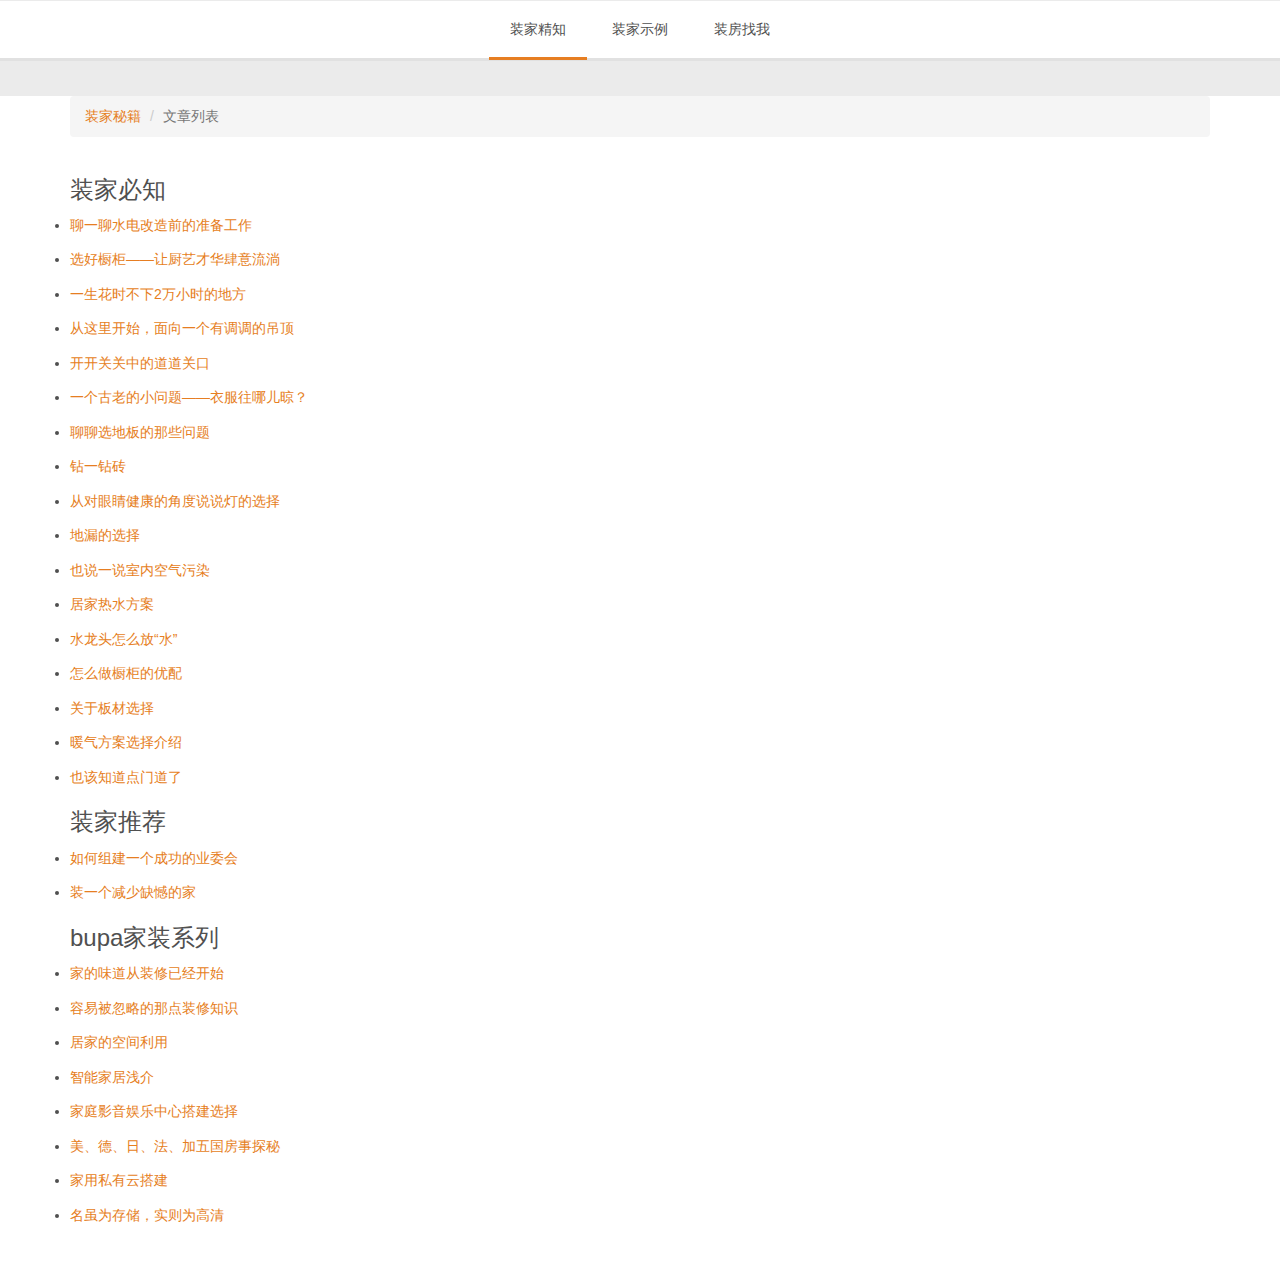
==== jingzhuang/jingzhi.html @ 328e40ba "first commit" ====
<!DOCTYPE html>
<html>
<head lang="en">
	<meta charset="UTF-8">
	<meta name="viewport" content="width=device-width initial-scale=1">
	<link rel="stylesheet" href="bootstrap.min.css">

	<link rel="stylesheet" href="app.css">
	<title>五福来盟装家</title>
	
</head>
<body class="home-template">
<!-- 	<header class="main-header">
		<div class="container">
			<div class="row">
				<div class="col-md-12">
					<a href="http://www.ihaojing.com"  title="Ghost开源博客"><img src="jingqingqidai.jpg"></a>
					<h2 class="text-hide">现在是五福来盟装家的bootstrap解析<h2>
				</div>
			</div>
		</div>
	</header> -->
	<nav class="main-navigation">
		<div class="container">
			<div class="row">
				<div class="col-md-12 col-xs-12 col-sm-12">
					<div class="navbar-header">
						<span class="nav-toggle-button collapse" data-target="#main-menu">
							<span class="sr-only">Toggle Navigation</span>
							<i class="fa fa-bars"></i>
						</span>
					</div>
					<div class="collapse navbar-collapse" id="main-menu">
						<ul class="menu">
							<li class="nav-current" role="presentation">
								<a href="#">装家精知</a>
							</li>
							<li  role="presentation">
								<a href="/jiazhuang/goodcase.html">装家示例</a>
							</li>
							<li  role="presentation">
								<a href="/jiazhuang/contact.html">装房找我</a>
							</li>
							</li>
						</ul>
					</div>
				</div>
			</div>
		</div>
	</nav> 
	<div class="wenzhanglist" >
	<div class="container">
		<ol class="breadcrumb">
		  <li><a href="#">装家秘籍</a></li>
		  <li class="active">文章列表</li>
		</ol>
		
		<div class="row">
		<div class="col-md-12 col-xs-12 col-sm-12">
			<h3>装家必知</h3>
			
			<p><li><a href="http://mp.weixin.qq.com/s?__biz=MzAxNTE4ODE2OA==&mid=206836487&idx=1&sn=ad3d0038fbde83aa1feb7c11943c1876#rd">聊一聊水电改造前的准备工作</a></li></p>
			<p><li><a href="http://mp.weixin.qq.com/s?__biz=MzAxNTE4ODE2OA==&mid=206600390&idx=1&sn=05a786a582bd556e80a6b748328da5fb#rd">选好橱柜——让厨艺才华肆意流淌</a></li></p>
			<p><li><a href="http://mp.weixin.qq.com/s?__biz=MzAxNTE4ODE2OA==&mid=206459081&idx=1&sn=2c3e0372b49570752fc05a4de8729661#rd">一生花时不下2万小时的地方</a></li></p>
			<p><li><a href="http://mp.weixin.qq.com/s?__biz=MzAxNTE4ODE2OA==&mid=206341645&idx=1&sn=6f9caf5a5813799105e4acf179766ed7#rd">从这里开始，面向一个有调调的吊顶</a></li></p>
			<p><li><a href="http://mp.weixin.qq.com/s?__biz=MzAxNTE4ODE2OA==&mid=206171788&idx=1&sn=43ad2f1bae73026f4773ad430c68ef0a#rd">开开关关中的道道关口</a></li></p>
			<p><li><a href="http://mp.weixin.qq.com/s?__biz=MzAxNTE4ODE2OA==&mid=205567797&idx=1&sn=35d90fb09125ad63415b31a8f8abc72c#rd">一个古老的小问题——衣服往哪儿晾？</a></li></p>
			<p><li><a href="http://mp.weixin.qq.com/s?__biz=MzAxNTE4ODE2OA==&mid=205373932&idx=1&sn=9bdd8b52162353a99eb71814ae62c75a#rd">聊聊选地板的那些问题</a></li></p>
			<p><li><a href="http://mp.weixin.qq.com/s?__biz=MzAxNTE4ODE2OA==&mid=205467359&idx=1&sn=48ca1bc332d99145a5ca978151f4fdbe#rd">钻一钻砖</a></li></p>
			<p><li><a href="http://mp.weixin.qq.com/s?__biz=MzAxNTE4ODE2OA==&mid=205422367&idx=1&sn=c5889883870435bedb8e4525f633a367#rd">从对眼睛健康的角度说说灯的选择</a></li></p>
			<p><li><a href="http://mp.weixin.qq.com/s?__biz=MzAxNTE4ODE2OA==&mid=205269625&idx=1&sn=fcf0ceafca3a92aac6e75f758a97690c#rd">地漏的选择</a></li></p>
			<p><li><a href="http://mp.weixin.qq.com/s?__biz=MzAxNTE4ODE2OA==&mid=204807562&idx=1&sn=84dd8385660fa88db7cbc40b35da75a1#rd">也说一说室内空气污染</a></li></p>
			<p><li><a href="http://mp.weixin.qq.com/s?__biz=MzAxNTE4ODE2OA==&mid=204432771&idx=1&sn=64129745bd6c02a37da11ff55892e7a1#rd">居家热水方案</a></li></p>
			<p><li><a href="http://mp.weixin.qq.com/s?__biz=MzAxNTE4ODE2OA==&mid=204303215&idx=1&sn=72da9d6e2b1d0dd3d7ee202f9ec80eb9#rd">水龙头怎么放“水”</a></li></p>
			<p><li><a href="http://mp.weixin.qq.com/s?__biz=MzAxNTE4ODE2OA==&mid=204253845&idx=1&sn=107f997093f315a000ada695e8d93a47#rd">怎么做橱柜的优配</a></li></p>
			<p><li><a href="http://mp.weixin.qq.com/s?__biz=MzAxNTE4ODE2OA==&mid=204195709&idx=1&sn=77728f2b79a897d47b31e3516156fd31#rd">关于板材选择</a></li></p>
			<p><li><a href="http://mp.weixin.qq.com/s?__biz=MzAxNTE4ODE2OA==&mid=204046719&idx=1&sn=10270713d92908e86b48a2dcbe026643#rd">暖气方案选择介绍</a></li></p>
			<p><li><a href="http://mp.weixin.qq.com/s?__biz=MzAxNTE4ODE2OA==&mid=203778607&idx=1&sn=fdab0aec2f6d55eb4e8fe8d6b96bf811#rd">也该知道点门道了</a></li></p>

			<h3>装家推荐</h3>
			<p><li><a href="http://mp.weixin.qq.com/s?__biz=MzAxNTE4ODE2OA==&mid=204465089&idx=1&sn=397099e6edaf29e6fc9f0ed9caac5f19#rd">如何组建一个成功的业委会</a></li></p>
			<p><li><a href="http://mp.weixin.qq.com/s?__biz=MzAxNTE4ODE2OA==&mid=205753731&idx=1&sn=f3e511b4bb76a79d8cbb69c0b1defc66#rd">装一个减少缺憾的家</a></li></p>

			<h3>bupa家装系列</h3>
			<p><li><a href="http://mp.weixin.qq.com/s?__biz=MzAxNTE4ODE2OA==&mid=206970274&idx=1&sn=8a78151d90cf517b8092e24b8edb452d#rd">家的味道从装修已经开始</a></li></p>
			<p><li><a href="http://mp.weixin.qq.com/s?__biz=MzAxNTE4ODE2OA==&mid=206970432&idx=1&sn=d8b2419a533dbe7a6b98e8fc137f945f#rd">容易被忽略的那点装修知识</a></li></p>
			<p><li><a href="http://mp.weixin.qq.com/s?__biz=MzAxNTE4ODE2OA==&mid=206970553&idx=1&sn=4a33f4d3b71b8cb47779e76a67102521#rd">居家的空间利用</a></li></p>
			<p><li><a href="http://mp.weixin.qq.com/s?__biz=MzAxNTE4ODE2OA==&mid=206970672&idx=1&sn=5b43fbe1907b330294d0c46b7e2a4751#rd">智能家居浅介</a></li></p>
			<p><li><a href="http://mp.weixin.qq.com/s?__biz=MzAxNTE4ODE2OA==&mid=206970745&idx=1&sn=0dcd47df057976a81ddb43678691a8a5#rd">家庭影音娱乐中心搭建选择</a></li></p>
			<p><li><a href="http://mp.weixin.qq.com/s?__biz=MzAxNTE4ODE2OA==&mid=206970952&idx=1&sn=30ef8f968fff29dc75db11c672cd9a7d#rd">美、德、日、法、加五国房事探秘</a></li></p>
			<p><li><a href="http://mp.weixin.qq.com/s?__biz=MzAxNTE4ODE2OA==&mid=206971038&idx=1&sn=a9907e0d5b1b339e72576f6d4fab73ea#rd">家用私有云搭建</a></li></p>
			<p><li><a href="http://mp.weixin.qq.com/s?__biz=MzAxNTE4ODE2OA==&mid=206971205&idx=1&sn=7053c72d656f14e07fb42a9cf0cbb542#rd">名虽为存储，实则为高清</a></li></p>
			<p><br></p>
		</div>
		</div>
		</div>
	</div>
	
						
</body>
</html>
---- jingzhuang/app.css ----
html,body{
	color:#505050;
	line-height:1.75em;
	background: #ebebeb;
	font-family "jaf-bernino-sans","Lucida Grande","Lucida Sans Unicode","Lucida Sans",Geneva,Verdana,sans-serif";
	/*font-family: "Helvetica Neue", Helvetica, Arial, "Hiragino Sans GB", "Hiragino Sans GB W3", "WenQuanYi Micro Hei", "Microsoft YaHei UI", "Microsoft YaHei", sans-serif;*/
}

.main-header{
	text-align: center;
	padding: 42px 0;
	background: #ffffff;
}

.main-header .branding{
	font-size: 3.5em;
	color: #303030;
}

a{
	color: #e67e22;
	outline: none;
	text-decoration: none;
}

.main-header .branding img{
	max-width: 100%

}

a:active,a:focus,a img{
	outline: none;
}

.main-navigation{
	text-align: center;/*文字居中*/
	background: #ffffff;/*背景色白色*/
	border-top: 1px solid #ebebeb;/*上边框颜色*/
	border-bottom: 3px solid #e1e1e1;/*下边框颜色*/
	margin-bottom: 35px;/*下边框距离*/
}

/*内外边距全部不需要*/
.main-navigation .menu{
	padding: 0;
	margin: 0;
}
/*class定义的用.点来取；id定义的用#来取

*/
.main-navigation .menu li.nav-current{
	border-bottom: 3px solid #e67e22;/*底边框距离橘黄色*/
	margin-bottom:-2px;/*必须为负数，否则在上面*/
}
.wenzhanglist{
	background: #ffffff;/*背景色白色*/
	font-size: 38;
}

.main-navigation .menu li{
	list-style: none;/*li标签样式设置为空，也就是没有那个点*/
	display: inline-block;
	position: relative;/*相对定位*/
}

.main-navigation .menu li a{
	color: #505050;
	line-height: 4em;/*行高*/
	display: block;/*块元素*/
	padding: 0 21px;/*上下为0；左右为21px*/
}


.post{
	padding: 35px;
	background: #ffffff;
	margin-bottom: 35px;
	position: relative;
	overflow: hidden;/*溢出部分隐藏*/
}

.post .post-header{
	text-align: center;
}

.post .post-header .post-title{
	margin: 0;
	font-size: 2.5em;
	line-height: 1em;
}

.post .post-header .post-title a{
	color: #303030;/*黑色*/
}

.post .post-header .post-meta{
	color: #959595;
	margin 14px 0 0px: 
}

.post-content{
	font:400 18px/1.62 "Glyphicons Halflings";
	color: #444443;
}

.post-content p{
	margin-top: 0;
	margin-bottom: 1.46em;
}

.btn-default{
	border: 1px solid #e67e22;
	background: #e67e22;
	content: #ffffff;
	transition:all 0.2s ease-in-out;
	-webkit-transition:all 0.2s ease-in-out;
}

.btn{
	padding: 7px,14px;
	border-radius: 2px;

}


.post .post-footer{
	margin-top: 30px;
	border-top: 1px solid #ebebeb;
	padding: 21px 0 0 ;
}

.post .post-footer .tag-list{
	color: #959595;
	line-height: 28px;
}

.sidebar .widget{
	background: #ffffff;
	padding: 21px 30px;
}

.widget{
	margin-bottom: 35px;
}

.widget .title{
	margin-top: 0;
	padding-bottom: 7px;
	border-bottom: 1px solid #ebebeb;
	margin-bottom: 21px;
	position: relative;
}

.widget .tag-cloud a{
	border: 1px solid #ebebeb;
	padding: 2px 7px;
	color: #959595;
	line-height: 1.5em;
	display: inline-block;
	margin: 0 7px 7px 0;
}

.main-footer{
	background: #202020;
	padding: 35px 0 0;
	color: #959595;
}

.widget{
	margin-bottom: 35px;

}

.main-footer .widget .title{
	color: #ffffff;
	padding-bottom: 7px;
	border-bottom: 7px;
	margin-bottom: 1px solid #ebebeb;
	position: relative;
}

.main-footer .widget .recent-post .recent-single-post{
	border-bottom: 1px dashed #303030;

}

.main-footer  .recent-post .recent-single-post{
	border-bottom: 1px dashed #303030;
	padding-bottom: 14px;
	margin-bottom: 14px;
}


.main-footer .widget .recent-post .recent-single-post .post-title{
	color: #959595;
}

.main-footer  .recent-post .recent-single-post .post-title{
	color: #505050;
}

.main-footer .widget .recent-post .recent-single-post .date{
	color: #505050;
}

.widget .title:after{
	content: ""
	width:90px;
	height: 1px;
	background: #e67e22;
	position: absolute;;
	left: 0;
	bottom: -1px;
}

.main-footer .widget .tag-cloud a{
	border:1px solid #303030;
}
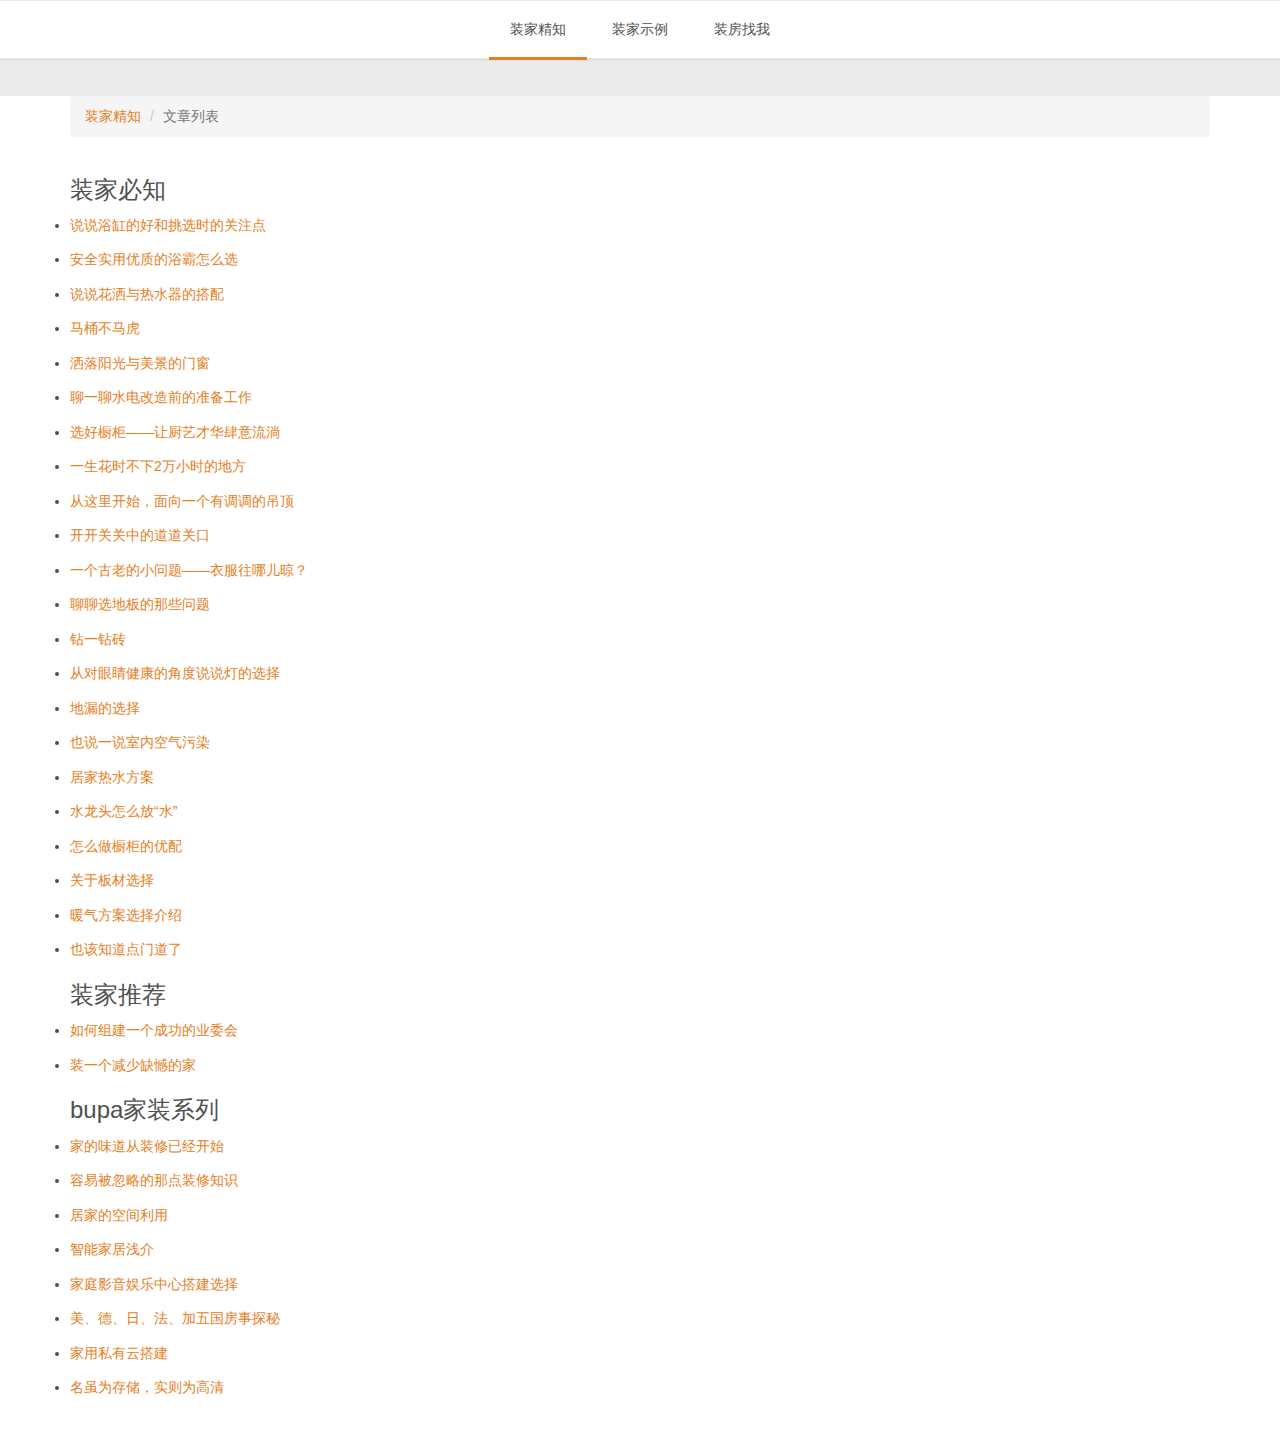
==== commit ea4134fa: "add article" ====
--- a/jingzhuang/jingzhi.html
+++ b/jingzhuang/jingzhi.html
@@ -51,14 +51,19 @@
 	<div class="wenzhanglist" >
 	<div class="container">
 		<ol class="breadcrumb">
-		  <li><a href="#">装家秘籍</a></li>
+		  <li><a href="#">装家精知</a></li>
 		  <li class="active">文章列表</li>
 		</ol>
 		
 		<div class="row">
 		<div class="col-md-12 col-xs-12 col-sm-12">
 			<h3>装家必知</h3>
-			
+			<p><li><a href="http://mp.weixin.qq.com/s?__biz=MzAxNTE4ODE2OA==&mid=207774847&idx=1&sn=e5771ab881c3eab3e66b4bf7d085041d#rd">说说浴缸的好和挑选时的关注点</a></li></p>
+			<p><li><a href="http://mp.weixin.qq.com/s?__biz=MzAxNTE4ODE2OA==&mid=207716314&idx=1&sn=60a2bbda0e1a53f89d66d5b200a8a70f#rd">安全实用优质的浴霸怎么选</a></li></p>
+			<p><li><a href="http://mp.weixin.qq.com/s?__biz=MzAxNTE4ODE2OA==&mid=207591671&idx=1&sn=4471b49d60c98b198930b5ba6c5c03ef#rd">说说花洒与热水器的搭配</a></li></p>
+			<p><li><a href="http://mp.weixin.qq.com/s?__biz=MzAxNTE4ODE2OA==&mid=207508343&idx=1&sn=18cb479ab49ff3284b6de897e196c32b#rd">马桶不马虎</a></li></p>
+
+			<p><li><a href="http://mp.weixin.qq.com/s?__biz=MzAxNTE4ODE2OA==&mid=207229524&idx=1&sn=c05e392b74963d988eb1d104bf5525b5#rd">洒落阳光与美景的门窗</a></li></p>
 			<p><li><a href="http://mp.weixin.qq.com/s?__biz=MzAxNTE4ODE2OA==&mid=206836487&idx=1&sn=ad3d0038fbde83aa1feb7c11943c1876#rd">聊一聊水电改造前的准备工作</a></li></p>
 			<p><li><a href="http://mp.weixin.qq.com/s?__biz=MzAxNTE4ODE2OA==&mid=206600390&idx=1&sn=05a786a582bd556e80a6b748328da5fb#rd">选好橱柜——让厨艺才华肆意流淌</a></li></p>
 			<p><li><a href="http://mp.weixin.qq.com/s?__biz=MzAxNTE4ODE2OA==&mid=206459081&idx=1&sn=2c3e0372b49570752fc05a4de8729661#rd">一生花时不下2万小时的地方</a></li></p>
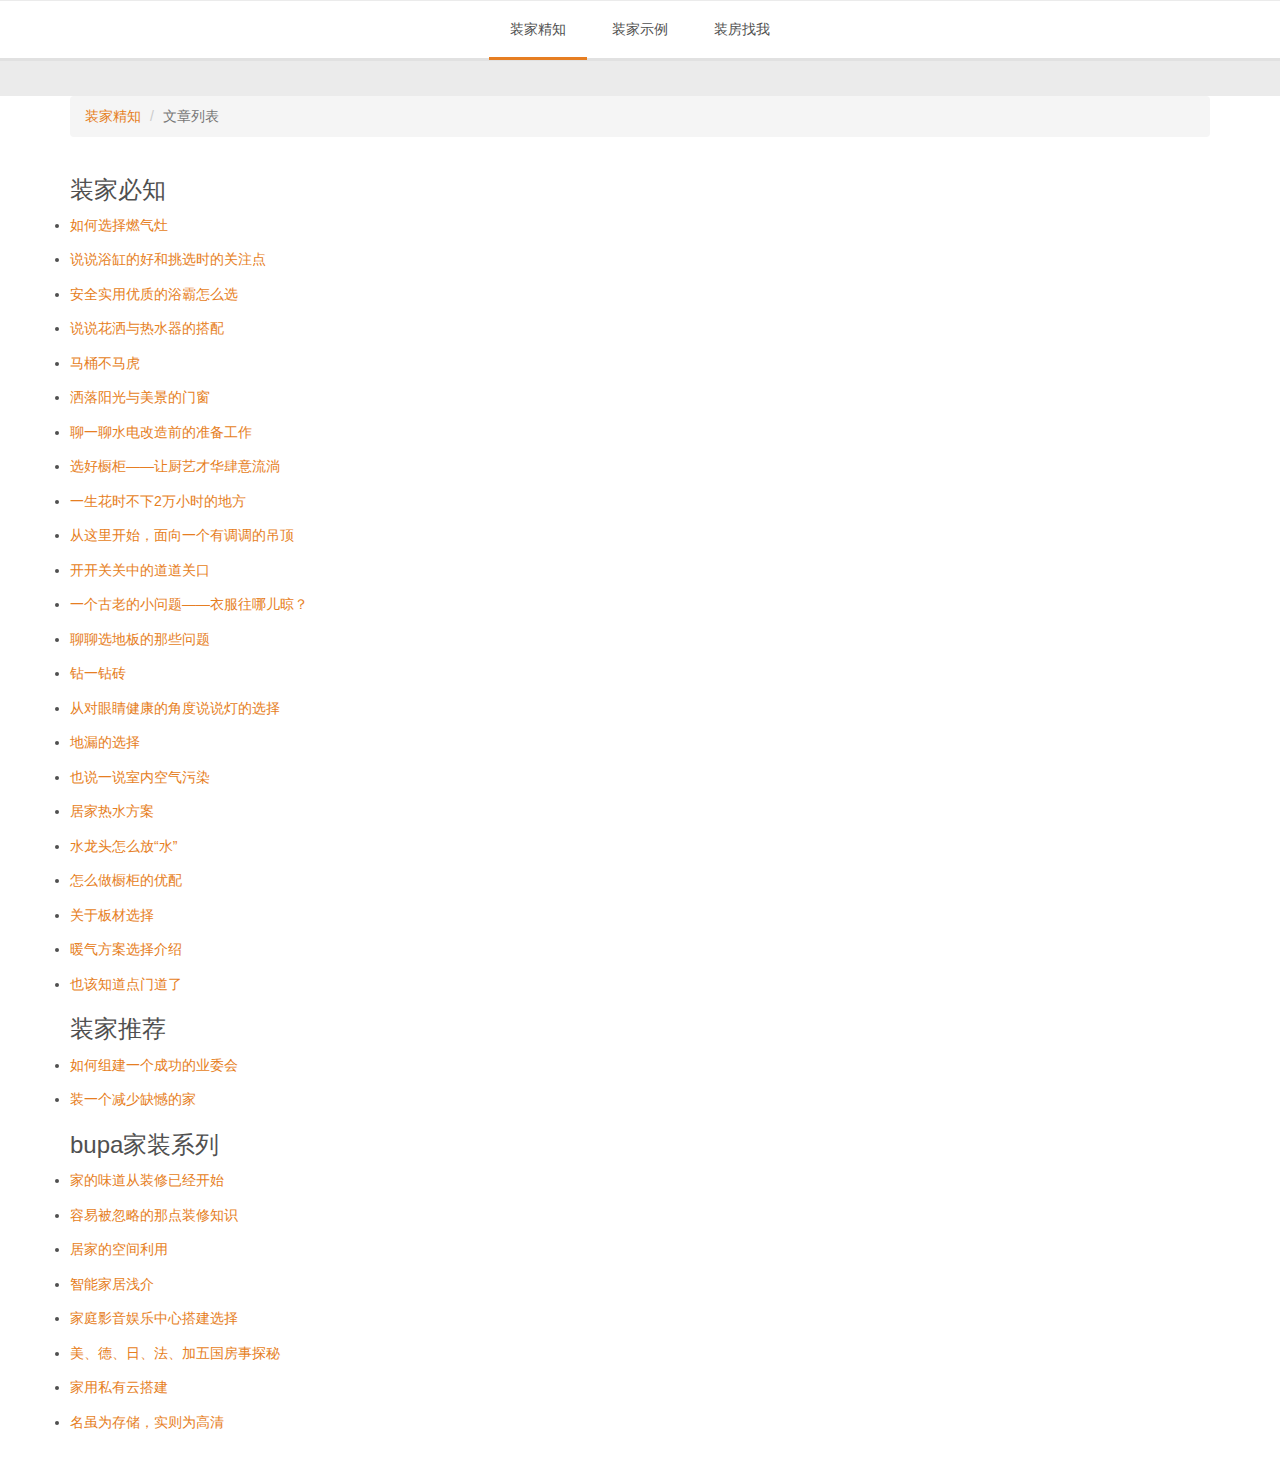
==== commit 3bf2468d: "add" ====
--- a/jingzhuang/jingzhi.html
+++ b/jingzhuang/jingzhi.html
@@ -58,6 +58,7 @@
 		<div class="row">
 		<div class="col-md-12 col-xs-12 col-sm-12">
 			<h3>装家必知</h3>
+			<p><li><a href="http://mp.weixin.qq.com/s?__biz=MzAxNTE4ODE2OA==&mid=208011586&idx=1&sn=1a257c3f6b8a85f0e38e433ad3fa0e50#rd">如何选择燃气灶</a></li></p>
 			<p><li><a href="http://mp.weixin.qq.com/s?__biz=MzAxNTE4ODE2OA==&mid=207774847&idx=1&sn=e5771ab881c3eab3e66b4bf7d085041d#rd">说说浴缸的好和挑选时的关注点</a></li></p>
 			<p><li><a href="http://mp.weixin.qq.com/s?__biz=MzAxNTE4ODE2OA==&mid=207716314&idx=1&sn=60a2bbda0e1a53f89d66d5b200a8a70f#rd">安全实用优质的浴霸怎么选</a></li></p>
 			<p><li><a href="http://mp.weixin.qq.com/s?__biz=MzAxNTE4ODE2OA==&mid=207591671&idx=1&sn=4471b49d60c98b198930b5ba6c5c03ef#rd">说说花洒与热水器的搭配</a></li></p>
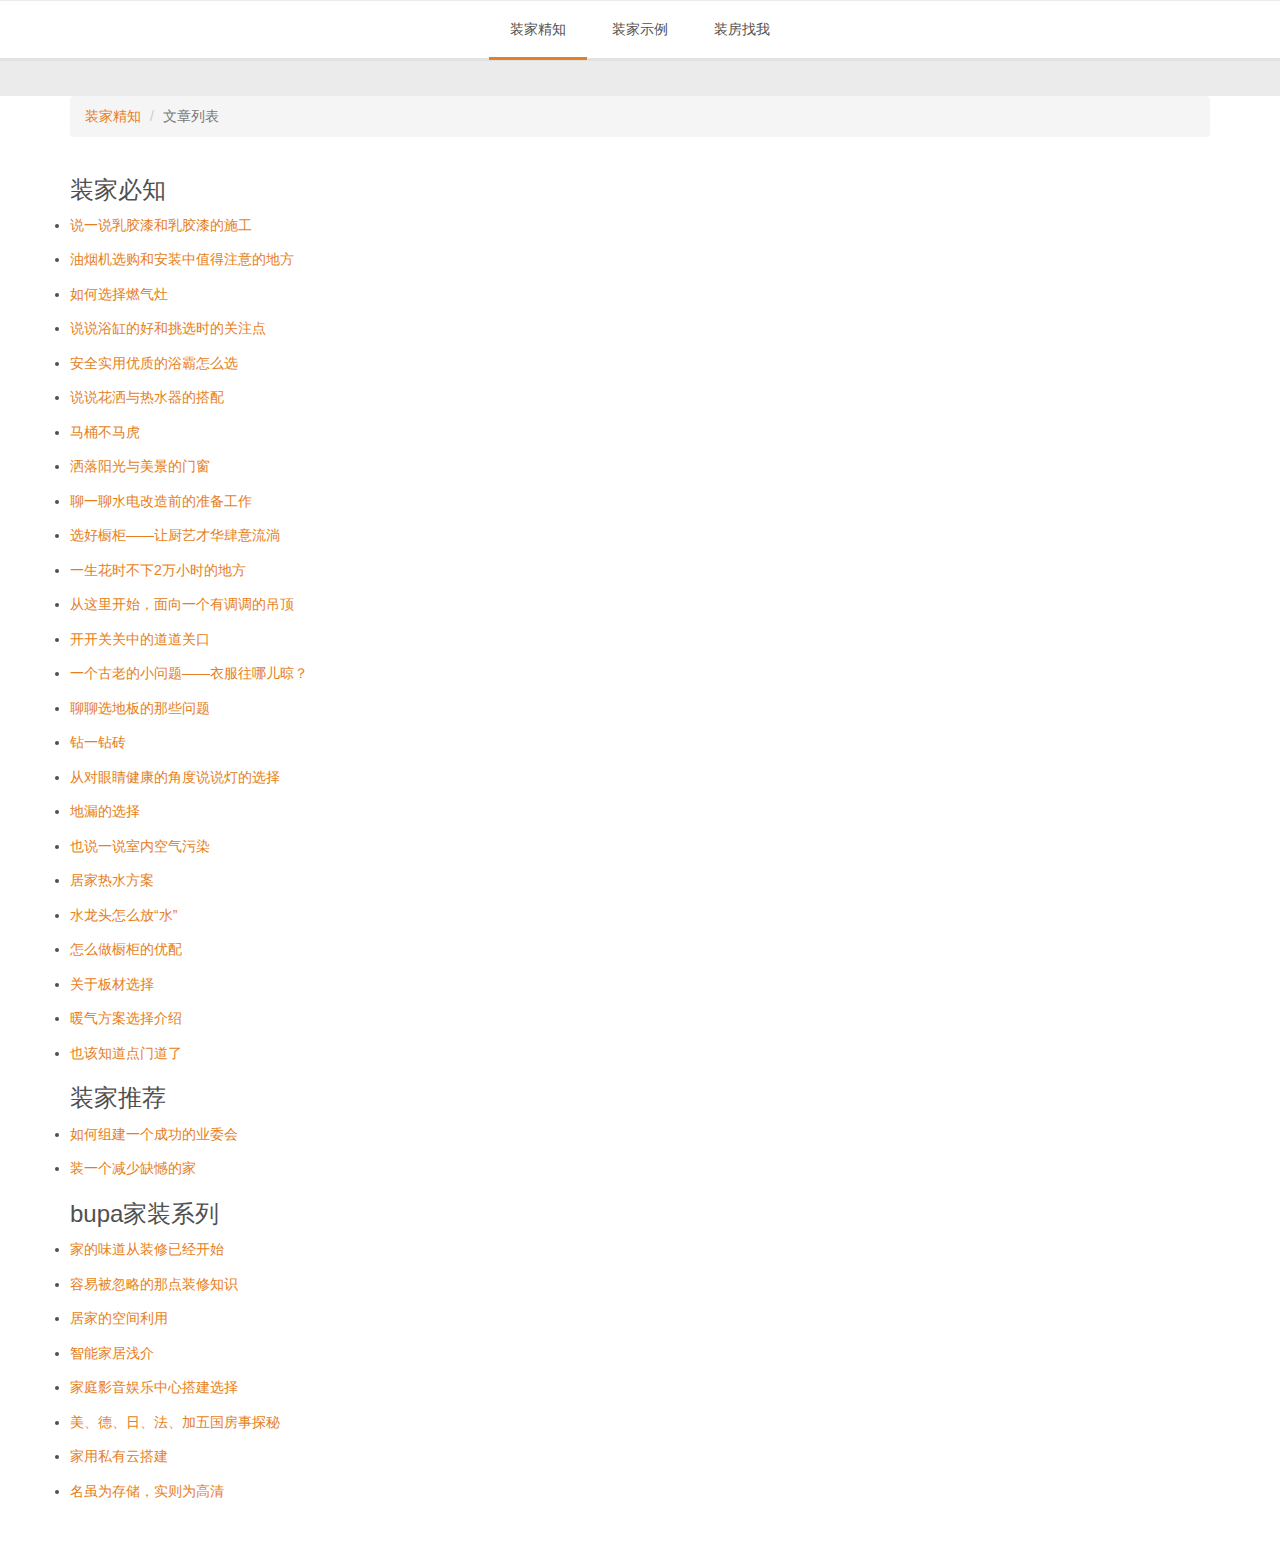
==== commit a6290be6: "add" ====
--- a/jingzhuang/jingzhi.html
+++ b/jingzhuang/jingzhi.html
@@ -58,6 +58,9 @@
 		<div class="row">
 		<div class="col-md-12 col-xs-12 col-sm-12">
 			<h3>装家必知</h3>
+			<p><li><a href="http://mp.weixin.qq.com/s?__biz=MzAxNTE4ODE2OA==&mid=208572140&idx=1&sn=711d6534b6dfa2dfce10e29c4ab4d147#rd">说一说乳胶漆和乳胶漆的施工</a></li></p>
+			<p><li><a href="http://mp.weixin.qq.com/s?__biz=MzAxNTE4ODE2OA==&mid=208384949&idx=1&sn=3b6f02475aaa2062af9c7e2221661147#rd">油烟机选购和安装中值得注意的地方</a></li></p>
+			
 			<p><li><a href="http://mp.weixin.qq.com/s?__biz=MzAxNTE4ODE2OA==&mid=208011586&idx=1&sn=1a257c3f6b8a85f0e38e433ad3fa0e50#rd">如何选择燃气灶</a></li></p>
 			<p><li><a href="http://mp.weixin.qq.com/s?__biz=MzAxNTE4ODE2OA==&mid=207774847&idx=1&sn=e5771ab881c3eab3e66b4bf7d085041d#rd">说说浴缸的好和挑选时的关注点</a></li></p>
 			<p><li><a href="http://mp.weixin.qq.com/s?__biz=MzAxNTE4ODE2OA==&mid=207716314&idx=1&sn=60a2bbda0e1a53f89d66d5b200a8a70f#rd">安全实用优质的浴霸怎么选</a></li></p>
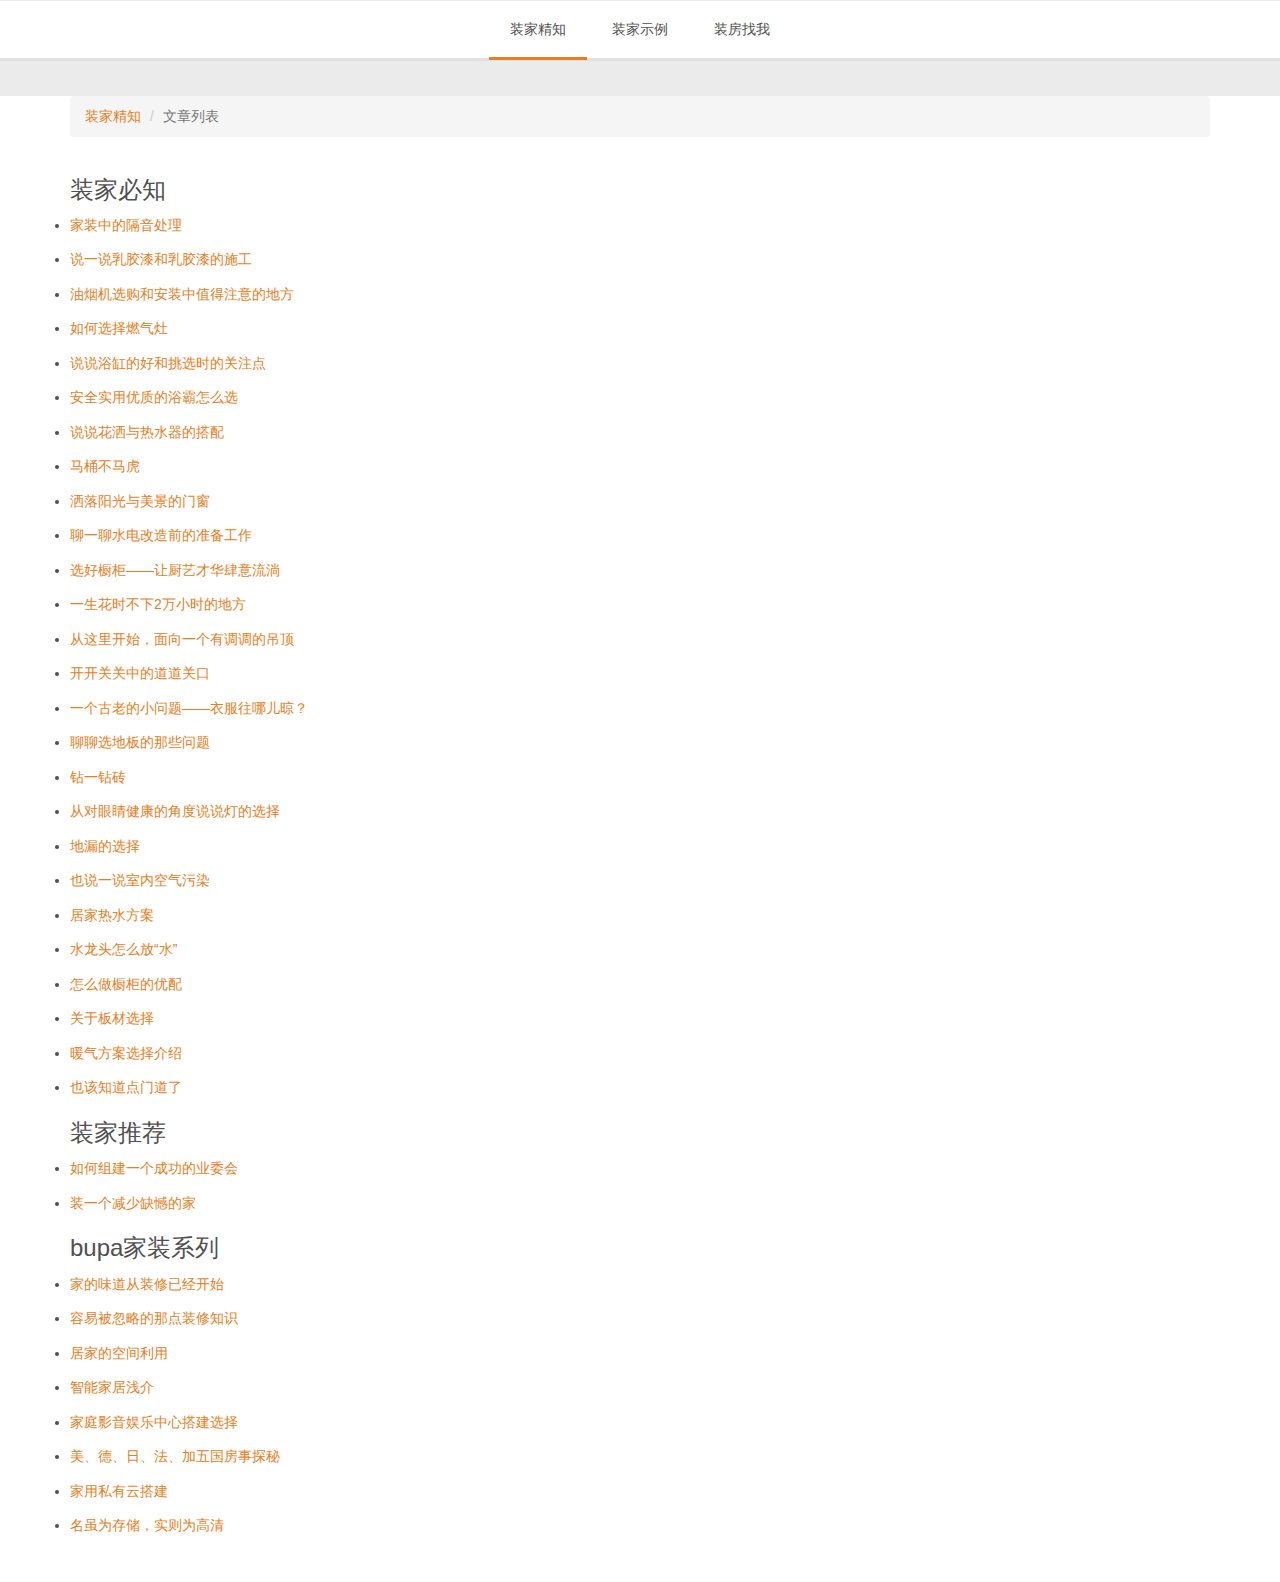
==== commit 2f92a4a5: "add" ====
--- a/jingzhuang/jingzhi.html
+++ b/jingzhuang/jingzhi.html
@@ -58,6 +58,7 @@
 		<div class="row">
 		<div class="col-md-12 col-xs-12 col-sm-12">
 			<h3>装家必知</h3>
+			<p><li><a href="http://mp.weixin.qq.com/s?__biz=MzAxNTE4ODE2OA==&mid=208823835&idx=1&sn=f634e6ee5c17fb304999f69b9d7a377f#rd">家装中的隔音处理</a></li></p>
 			<p><li><a href="http://mp.weixin.qq.com/s?__biz=MzAxNTE4ODE2OA==&mid=208572140&idx=1&sn=711d6534b6dfa2dfce10e29c4ab4d147#rd">说一说乳胶漆和乳胶漆的施工</a></li></p>
 			<p><li><a href="http://mp.weixin.qq.com/s?__biz=MzAxNTE4ODE2OA==&mid=208384949&idx=1&sn=3b6f02475aaa2062af9c7e2221661147#rd">油烟机选购和安装中值得注意的地方</a></li></p>
 			
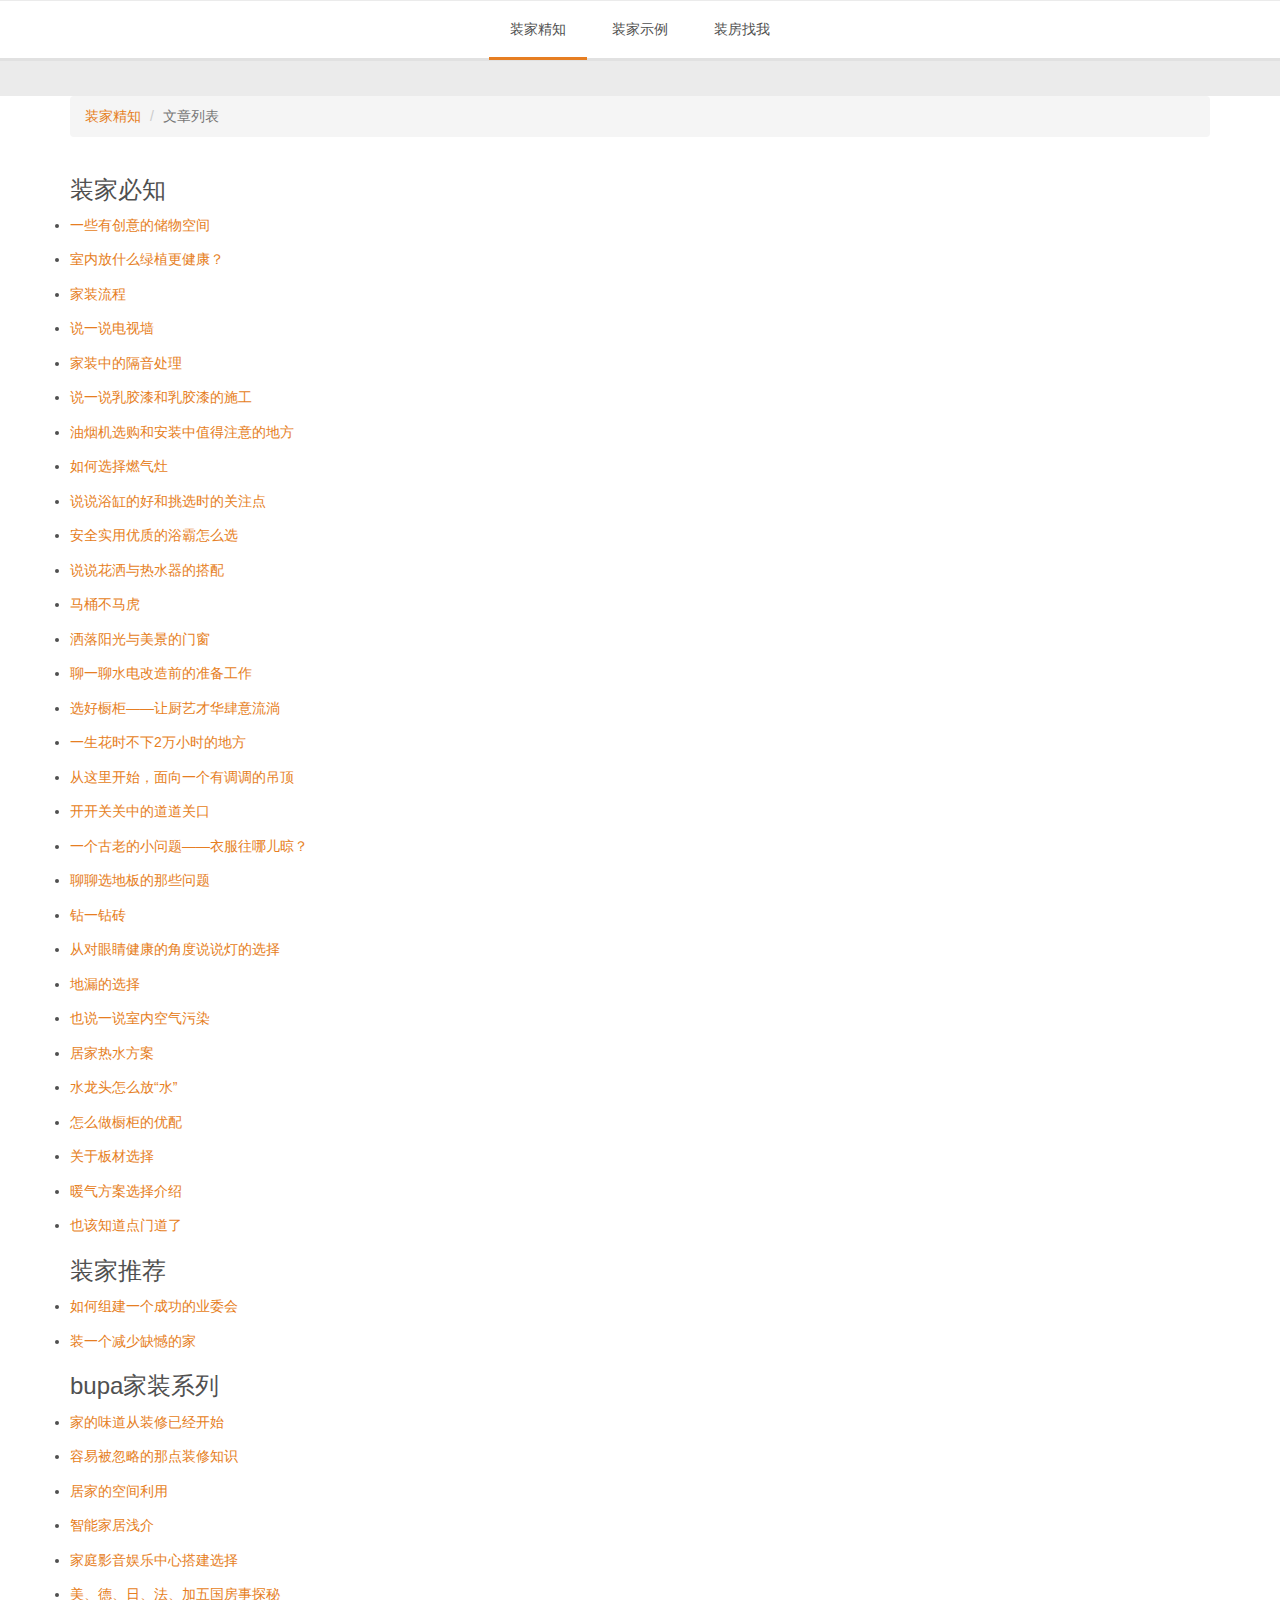
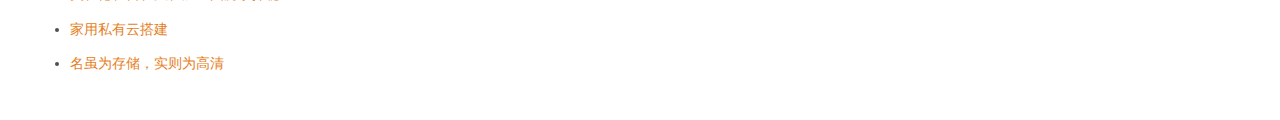
==== commit bf6d160b: "add" ====
--- a/jingzhuang/jingzhi.html
+++ b/jingzhuang/jingzhi.html
@@ -58,6 +58,12 @@
 		<div class="row">
 		<div class="col-md-12 col-xs-12 col-sm-12">
 			<h3>装家必知</h3>
+			<p><li><a href="http://mp.weixin.qq.com/s?__biz=MzAxNTE4ODE2OA==&mid=210840166&idx=1&sn=bc52e319fd0706983b21f5ab2c9e4cd6#rd">一些有创意的储物空间</a></li></p>
+			<p><li><a href="http://mp.weixin.qq.com/s?__biz=MzAxNTE4ODE2OA==&mid=210450325&idx=1&sn=d8374cac486dbe7159310b3ee8b4249b#rd">室内放什么绿植更健康？</a></li></p>
+			<p><li><a href="http://mp.weixin.qq.com/s?__biz=MzAxNTE4ODE2OA==&mid=210263154&idx=1&sn=20a8939ad38e892dfc9187a295f80241#rd">家装流程</a></li></p>
+			<p><li><a href="http://mp.weixin.qq.com/s?__biz=MzAxNTE4ODE2OA==&mid=209110226&idx=1&sn=f71663b261880f4d90a173d6ebdd27ea#rd">说一说电视墙</a></li></p>
+
+
 			<p><li><a href="http://mp.weixin.qq.com/s?__biz=MzAxNTE4ODE2OA==&mid=208823835&idx=1&sn=f634e6ee5c17fb304999f69b9d7a377f#rd">家装中的隔音处理</a></li></p>
 			<p><li><a href="http://mp.weixin.qq.com/s?__biz=MzAxNTE4ODE2OA==&mid=208572140&idx=1&sn=711d6534b6dfa2dfce10e29c4ab4d147#rd">说一说乳胶漆和乳胶漆的施工</a></li></p>
 			<p><li><a href="http://mp.weixin.qq.com/s?__biz=MzAxNTE4ODE2OA==&mid=208384949&idx=1&sn=3b6f02475aaa2062af9c7e2221661147#rd">油烟机选购和安装中值得注意的地方</a></li></p>
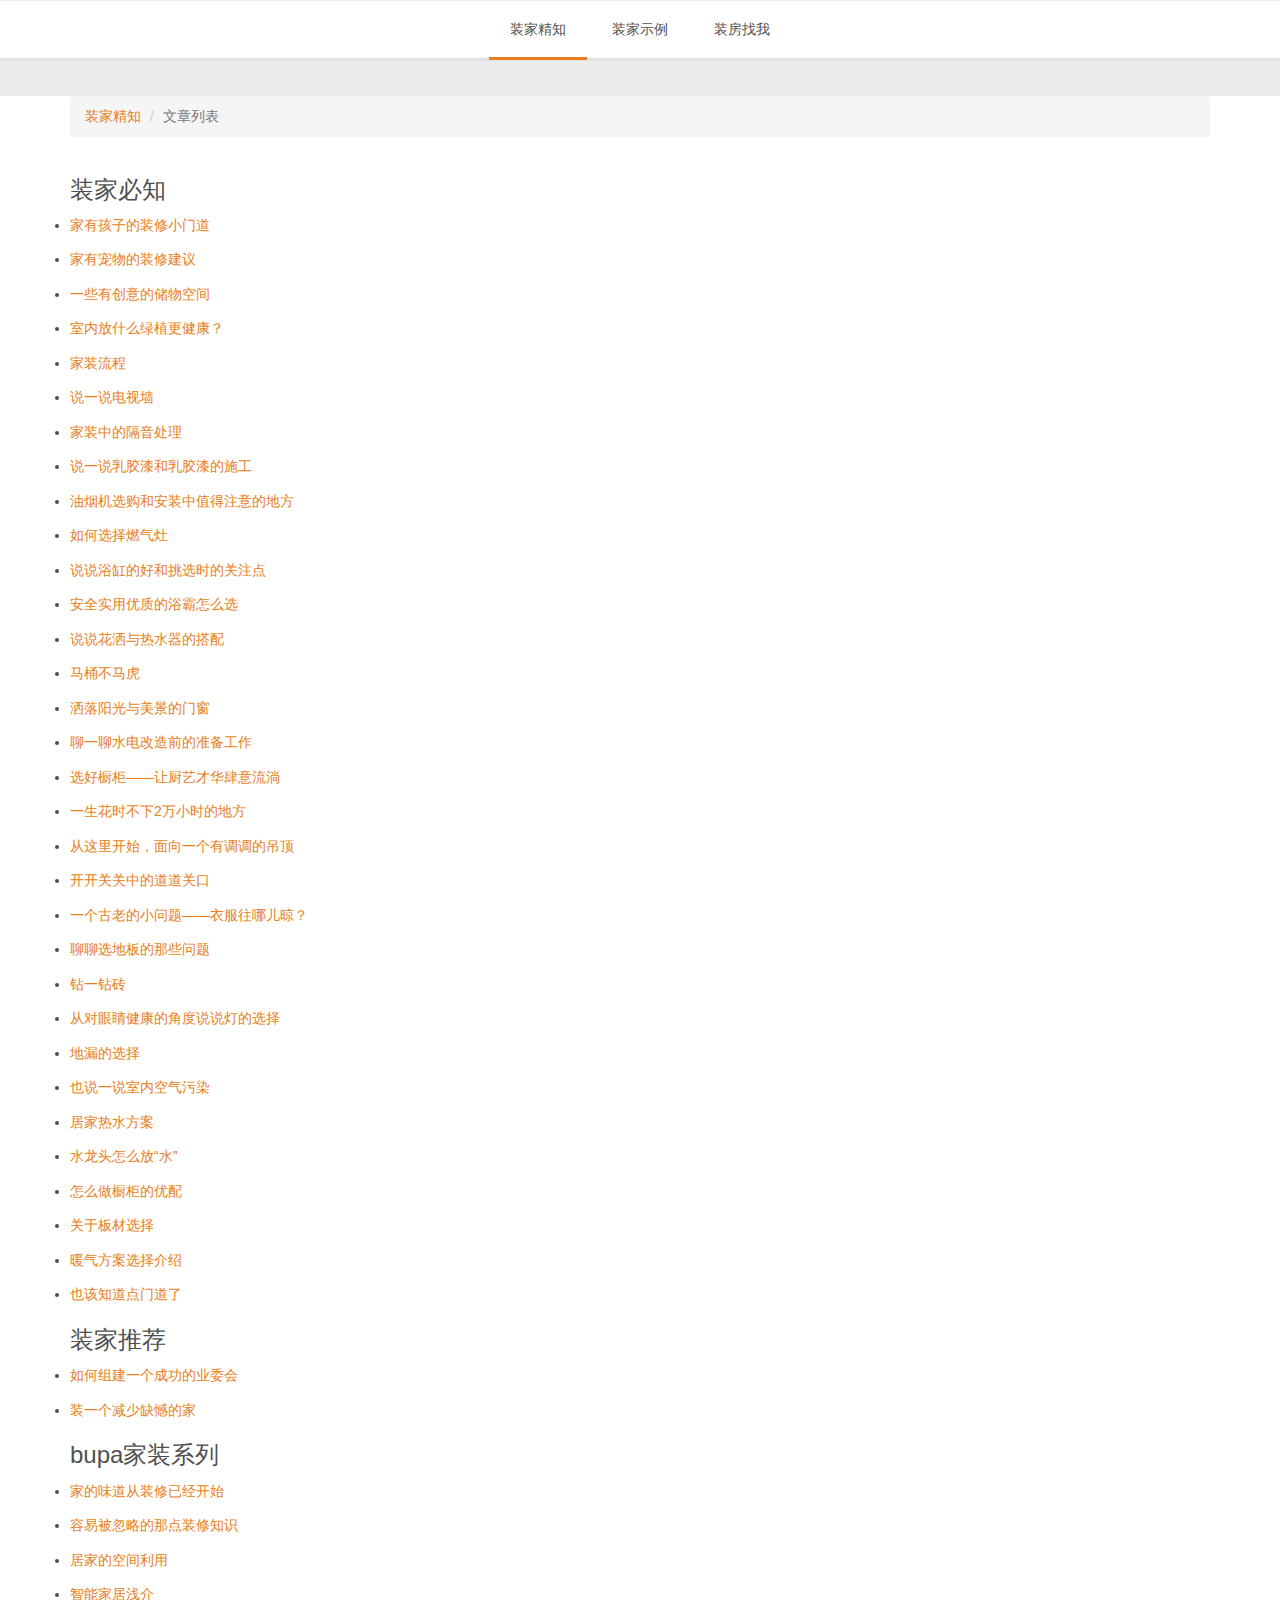
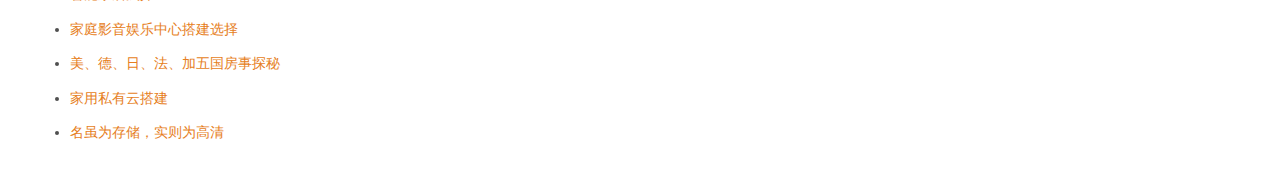
==== commit 06c595ee: "fix" ====
--- a/jingzhuang/jingzhi.html
+++ b/jingzhuang/jingzhi.html
@@ -58,6 +58,9 @@
 		<div class="row">
 		<div class="col-md-12 col-xs-12 col-sm-12">
 			<h3>装家必知</h3>
+			<p><li><a href="http://mp.weixin.qq.com/s?__biz=MzAxNTE4ODE2OA==&mid=210956957&idx=1&sn=02dad6111d5e2f67b08062068d263c7c#rd">家有孩子的装修小门道</a></li></p>
+			<p><li><a href="http://mp.weixin.qq.com/s?__biz=MzAxNTE4ODE2OA==&mid=211037087&idx=1&sn=4bb43043fa3b02337cbc6f51fa8fd397#rd">家有宠物的装修建议</a></li></p>
+
 			<p><li><a href="http://mp.weixin.qq.com/s?__biz=MzAxNTE4ODE2OA==&mid=210840166&idx=1&sn=bc52e319fd0706983b21f5ab2c9e4cd6#rd">一些有创意的储物空间</a></li></p>
 			<p><li><a href="http://mp.weixin.qq.com/s?__biz=MzAxNTE4ODE2OA==&mid=210450325&idx=1&sn=d8374cac486dbe7159310b3ee8b4249b#rd">室内放什么绿植更健康？</a></li></p>
 			<p><li><a href="http://mp.weixin.qq.com/s?__biz=MzAxNTE4ODE2OA==&mid=210263154&idx=1&sn=20a8939ad38e892dfc9187a295f80241#rd">家装流程</a></li></p>
